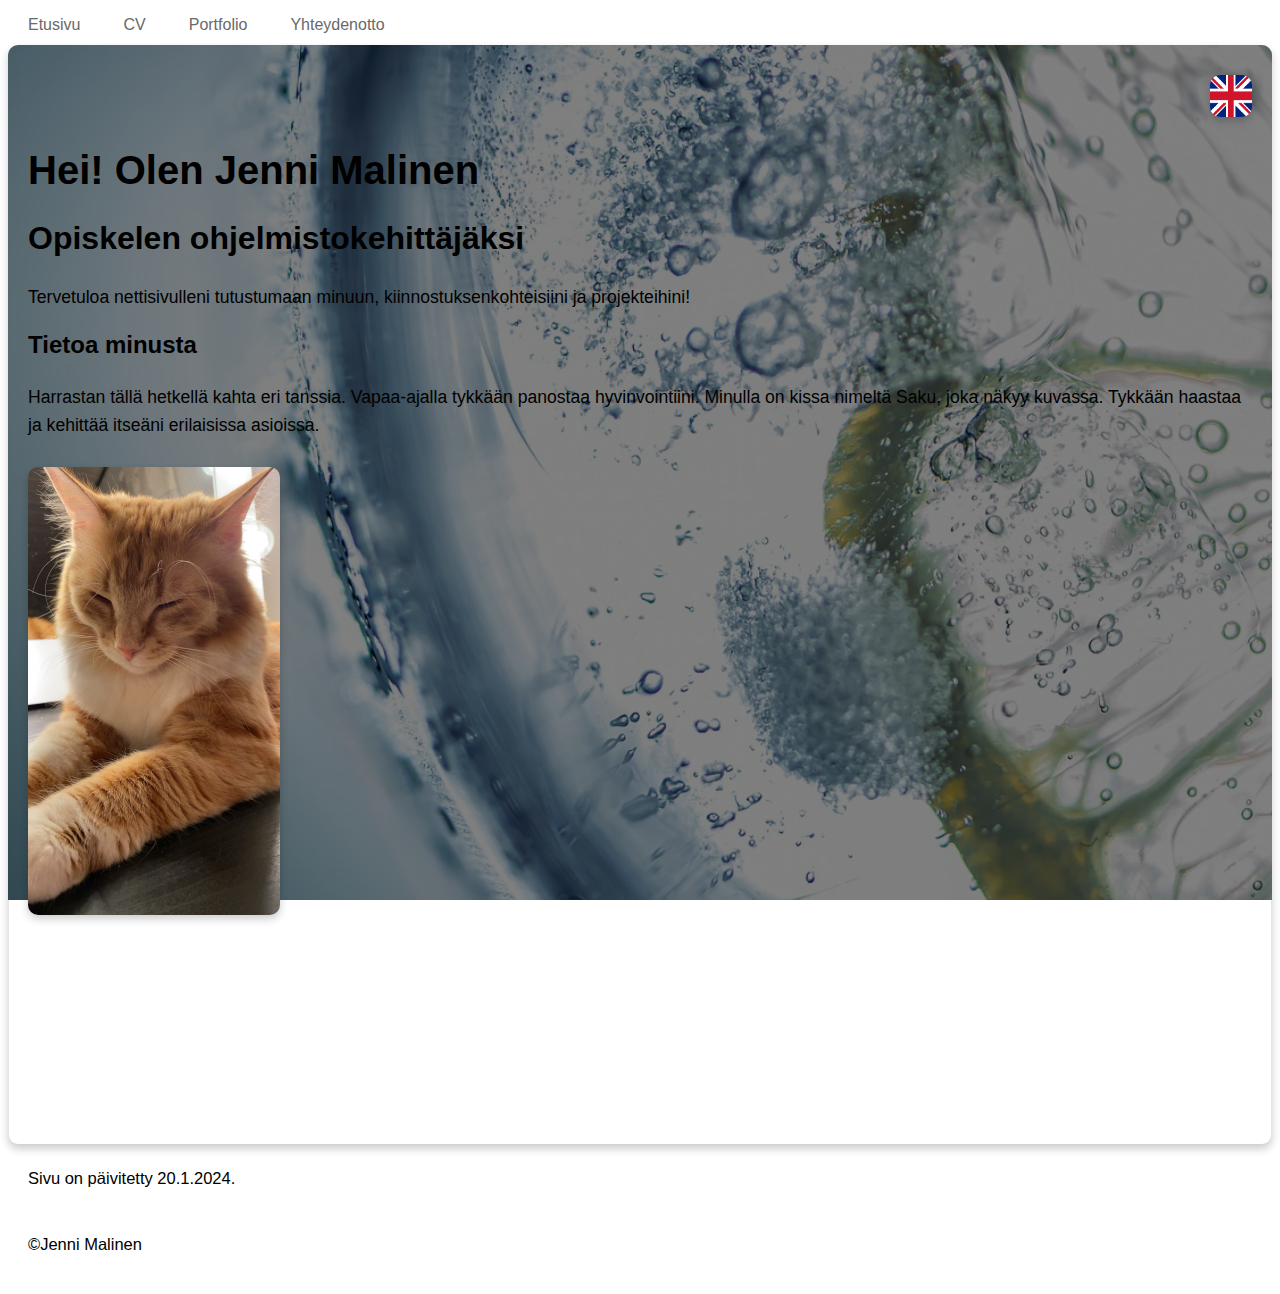
==== docs/index.html @ 37d30946 "Siirretty tiedostot docs-kansioon" ====
<!DOCTYPE html>
<html lang="fi">
<head>
    <meta charset="UTF-8">
    <meta name="viewport" content="width=device-width, initial-scale=1.0">
    <title>JenniMalinen</title>
    <link rel="icon" type="image/png" href="favicon.png">
<style>
* {
    box-sizing: border-box;
}

body {
    font-family: arial, Helvetica, sans-serif;
}

article {
    float: left;
    padding: 20px;
    width: 100%;
    background-color: #E1F0E4;
    height: 1100px;
    box-shadow: 0 4px 8px rgba(0, 0, 0, 0.2);
    border-radius: 10px;
    background-image: linear-gradient(rgba(0, 0, 0, 0.5), rgba(0, 0, 0, 0.5)), url('taustakuva.jpg');
    background-size: cover;
    background-attachment: fixed;
    color: white; /* Tekstin väri erottumaan */
}

footer {
    background-color: white;
    padding: 0px;
    padding-left: 20px;
    color: white;
    text-align: left;
    font-size: 15px;
}

p.big {
  line-height: 4.0;
}

div {
    text-align: right;
}

h1 {
    font-size: 2.5em;
    color: black;
}

h2 {
    font-size: 2em;
    color: black;
}

h3 {
    font-size: 1.5em;
    color: black;
    margin-top: 20px;
}

p {
    font-size: 1.1em;
    color: black;
    line-height: 1.6;
}

img {
    box-shadow: 0 4px 8px rgba(0, 0, 0, 0.2);
    border-radius: 10px;
    margin-top: 10px;
}

</style>
</head>
<!-- Sivun yläosa -->
<title> Navigointivalikko </title>
<link href="tyyli.css" rel="stylesheet">
    <body>
       <nav id="nav01"></nav>
       <div id="main">
           <footer id="foot01"></footer>
        </div>
        <script src="script.js"></script>

<article>
    <div>
        <a href="EnJenniMalinen.html"><img src="united-kingdom-2.png" alt="englanti" style="width:42px;height:42px;"></a>
    </div>
    <h1>Hei! Olen Jenni Malinen</h1>
    <h2>Opiskelen ohjelmistokehittäjäksi</h2>
    <p>
        Tervetuloa nettisivulleni tutustumaan minuun, kiinnostuksenkohteisiini ja projekteihini!
    </p>
    <h3>Tietoa minusta</h3>
    <p>
        Harrastan tällä hetkellä kahta eri tanssia. Vapaa-ajalla tykkään panostaa hyvinvointiini. 
        Minulla on kissa nimeltä Saku, joka näkyy kuvassa. Tykkään haastaa ja kehittää itseäni erilaisissa asioissa.
    </p>
    <!-- Kuva liitettynä -->
    <img src="Saku.jpg" alt="Saku" width="252" height="448">
</article>

<footer>
    <!-- Sivun alaosa -->
    <p class="big">
    Sivu on päivitetty 20.1.2024.<br>
    ©Jenni Malinen<br>
    </p>
</footer>

</body>
</html>
---- docs/tyyli.css ----
body
{
background-color: white;
color: 696969;
}

H1
{
color: black;
}
p
{
color: black;
}
ul#menu {
padding: 0;
margin-bottom: 11px;
}
ul#menu li {
display: inline;
margin-right: 3px;
}
ul#menu li a{
background-color: #ffffff;
padding: 10px 20px;
text-decoration: none;
color: #696969;
border-radius: 4px 4px 0 0;
}
ul#menu li a:hover {
color: white;
background-color: black;
}
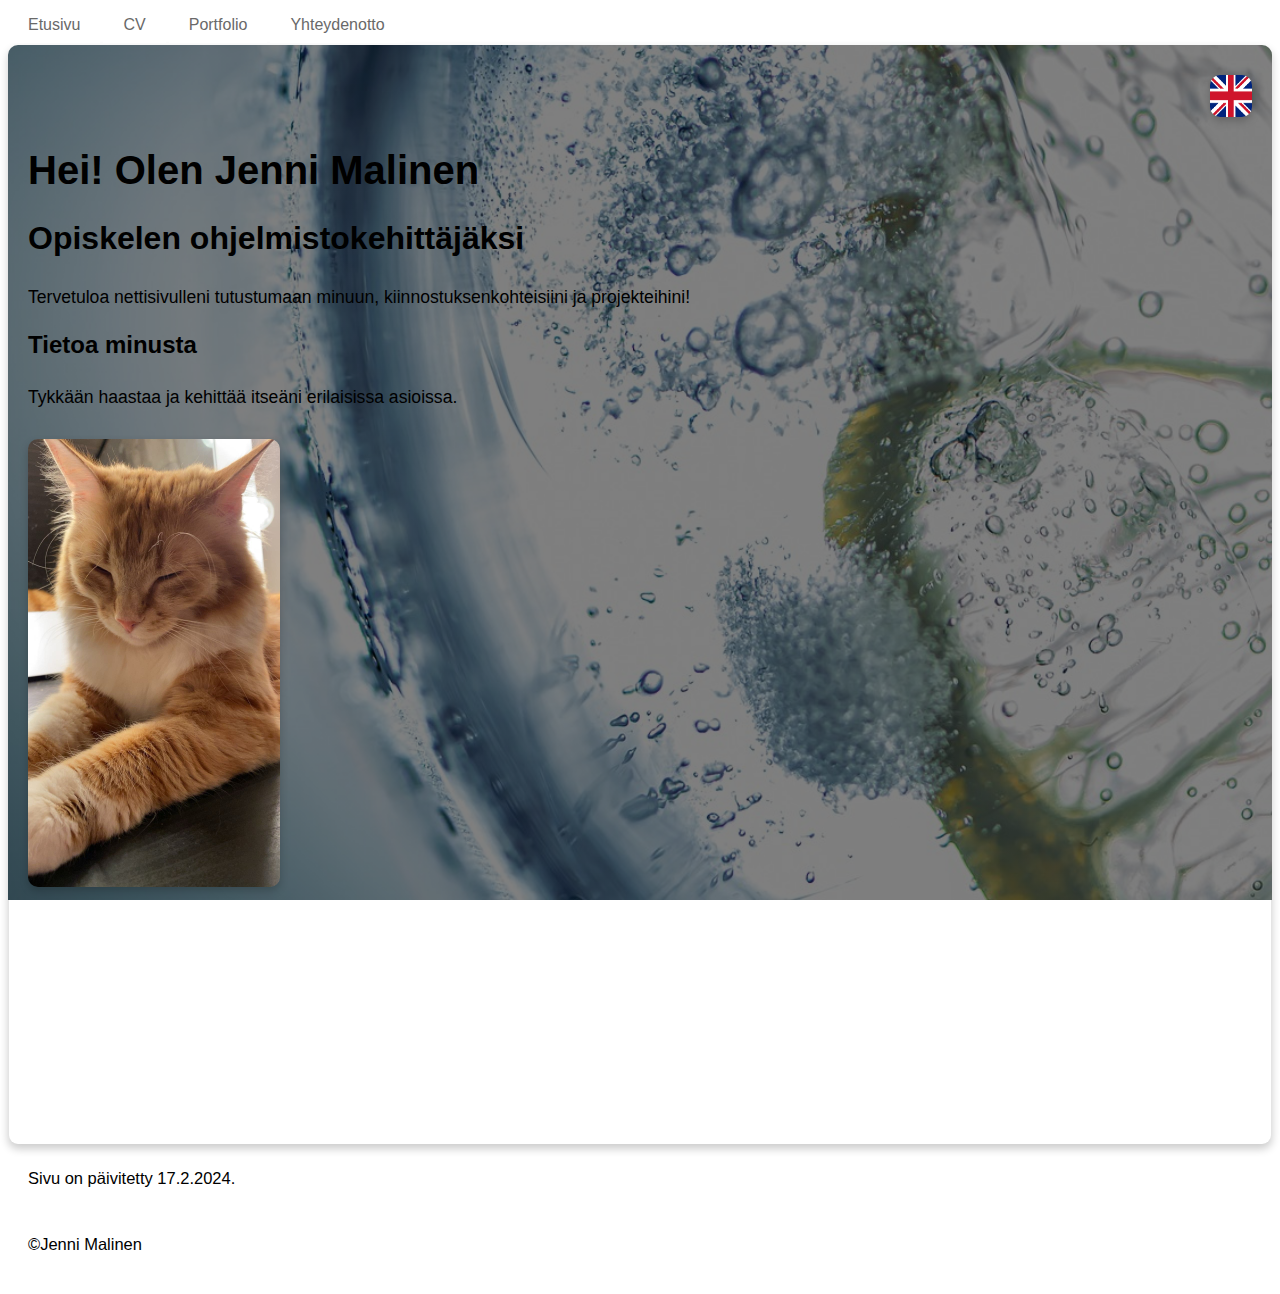
==== commit 0a2f93d2: "Päivitetty docs-kansion tiedostot" ====
--- a/docs/index.html
+++ b/docs/index.html
@@ -96,8 +96,7 @@
     </p>
     <h3>Tietoa minusta</h3>
     <p>
-        Harrastan tällä hetkellä kahta eri tanssia. Vapaa-ajalla tykkään panostaa hyvinvointiini. 
-        Minulla on kissa nimeltä Saku, joka näkyy kuvassa. Tykkään haastaa ja kehittää itseäni erilaisissa asioissa.
+        Tykkään haastaa ja kehittää itseäni erilaisissa asioissa.
     </p>
     <!-- Kuva liitettynä -->
     <img src="Saku.jpg" alt="Saku" width="252" height="448">
@@ -106,7 +105,7 @@
 <footer>
     <!-- Sivun alaosa -->
     <p class="big">
-    Sivu on päivitetty 20.1.2024.<br>
+    Sivu on päivitetty 17.2.2024.<br>
     ©Jenni Malinen<br>
     </p>
 </footer>
